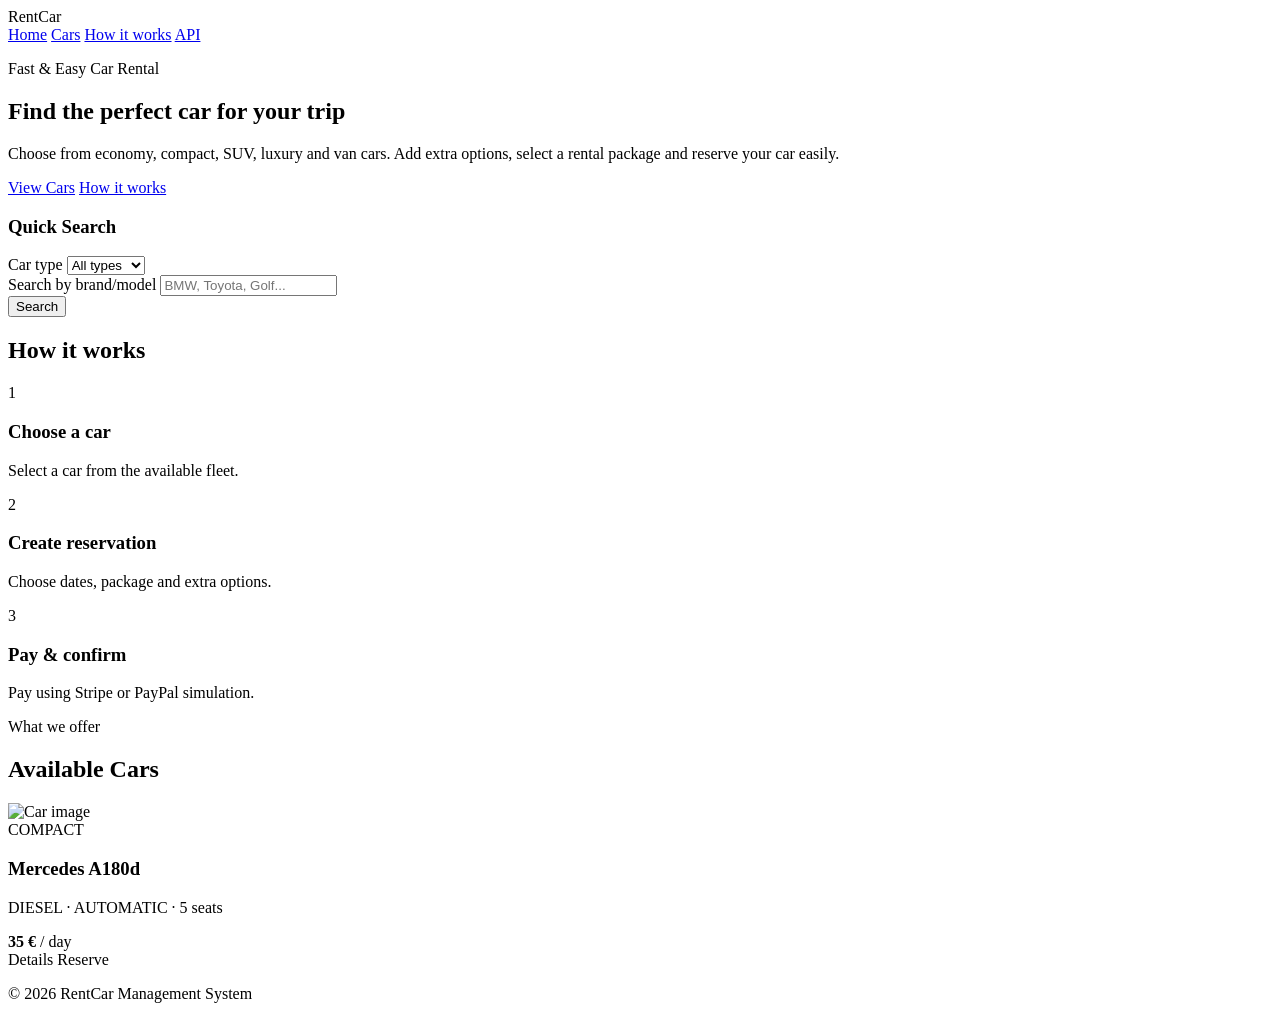
==== src/main/resources/templates/index.html @ b1724d69 "Add home page with dynamic car listing" ====
<!DOCTYPE html>
<html lang="en" xmlns:th="http://www.thymeleaf.org">
<head>
    <meta charset="UTF-8">
    <title>RentCar</title>
    <link rel="stylesheet" th:href="@{/css/home.css}">
</head>
<body>

<header class="navbar">
    <div class="logo">Rent<span>Car</span></div>

    <nav>
        <a href="/">Home</a>
        <a href="#cars">Cars</a>
        <a href="#how-it-works">How it works</a>
        <a href="/swagger-ui.html" target="_blank">API</a>
    </nav>
</header>

<section class="hero">
    <div class="hero-content">
        <p class="subtitle">Fast & Easy Car Rental</p>
        <h1>Find the perfect car for your trip</h1>
        <p class="description">
            Choose from economy, compact, SUV, luxury and van cars.
            Add extra options, select a rental package and reserve your car easily.
        </p>

        <div class="hero-actions">
            <a href="#cars" class="btn-primary">View Cars</a>
            <a href="#how-it-works" class="btn-secondary">How it works</a>
        </div>
    </div>

    <div class="search-box">
        <h3>Quick Search</h3>

        <div class="field">
            <label>Car type</label>
            <select id="carType">
                <option value="">All types</option>
                <option value="ECONOMY">Economy</option>
                <option value="COMPACT">Compact</option>
                <option value="SUV">SUV</option>
                <option value="LUXURY">Luxury</option>
                <option value="VAN">Van</option>
            </select>
        </div>

        <div class="field">
            <label>Search by brand/model</label>
            <input type="text" id="keyword" placeholder="BMW, Toyota, Golf...">
        </div>

        <button onclick="searchCars()">Search</button>
    </div>
</section>

<section id="how-it-works" class="steps">
    <h2>How it works</h2>

    <div class="steps-grid">
        <div class="step-card">
            <span>1</span>
            <h3>Choose a car</h3>
            <p>Select a car from the available fleet.</p>
        </div>

        <div class="step-card">
            <span>2</span>
            <h3>Create reservation</h3>
            <p>Choose dates, package and extra options.</p>
        </div>

        <div class="step-card">
            <span>3</span>
            <h3>Pay & confirm</h3>
            <p>Pay using Stripe or PayPal simulation.</p>
        </div>
    </div>
</section>

<section id="cars" class="cars-section">
    <div class="section-header">
        <p>What we offer</p>
        <h2>Available Cars</h2>
    </div>

    <div class="cars-grid" id="carsContainer">
        <div class="car-card" th:each="car : ${cars}">
            <img th:src="${car.imageUrl}" alt="Car image">

            <div class="car-body">
                <div class="car-type" th:text="${car.carType}">COMPACT</div>

                <h3 th:text="${car.brand + ' ' + car.model}">Mercedes A180d</h3>

                <p class="meta">
                    <span th:text="${car.fuelType}">DIESEL</span>
                    ·
                    <span th:text="${car.transmissionType}">AUTOMATIC</span>
                    ·
                    <span th:text="${car.seats + ' seats'}">5 seats</span>
                </p>

                <div class="price">
                    <strong th:text="${car.pricePerDay + ' €'}">35 €</strong>
                    <span>/ day</span>
                </div>

                <div class="card-actions">
                    <a th:href="@{'/cars-page/' + ${car.id}}" class="details-btn">Details</a>
                    <a th:href="@{'/cars-page/' + ${car.id}}" class="reserve-btn">Reserve</a>
                </div>
            </div>
        </div>
    </div>
</section>

<footer>
    <p>© 2026 RentCar Management System</p>
</footer>

<script>
    async function searchCars() {
        const type = document.getElementById("carType").value;
        const keyword = document.getElementById("keyword").value.trim();

        let url = "/cars/available";

        if (keyword !== "") {
            url = "/cars/search?keyword=" + encodeURIComponent(keyword);
        } else if (type !== "") {
            url = "/cars/type/" + type;
        }

        const response = await fetch(url);
        const cars = await response.json();

        const container = document.getElementById("carsContainer");
        container.innerHTML = "";

        cars.forEach(car => {
            container.innerHTML += `
                <div class="car-card">
                    <img src="${car.imageUrl || '/images/default-car.jpg'}" alt="Car image">

                    <div class="car-body">
                        <div class="car-type">${car.carType}</div>
                        <h3>${car.brand} ${car.model}</h3>

                        <p class="meta">
                            ${car.fuelType} · ${car.transmissionType} · ${car.seats} seats
                        </p>

                        <div class="price">
                            <strong>${car.pricePerDay} €</strong>
                            <span>/ day</span>
                        </div>

                        <div class="card-actions">
                            <a href="/cars-page/${car.id}" class="details-btn">Details</a>
                            <a href="/cars-page/${car.id}" class="reserve-btn">Reserve</a>
                        </div>
                    </div>
                </div>
            `;
        });
    }
</script>

</body>
</html>
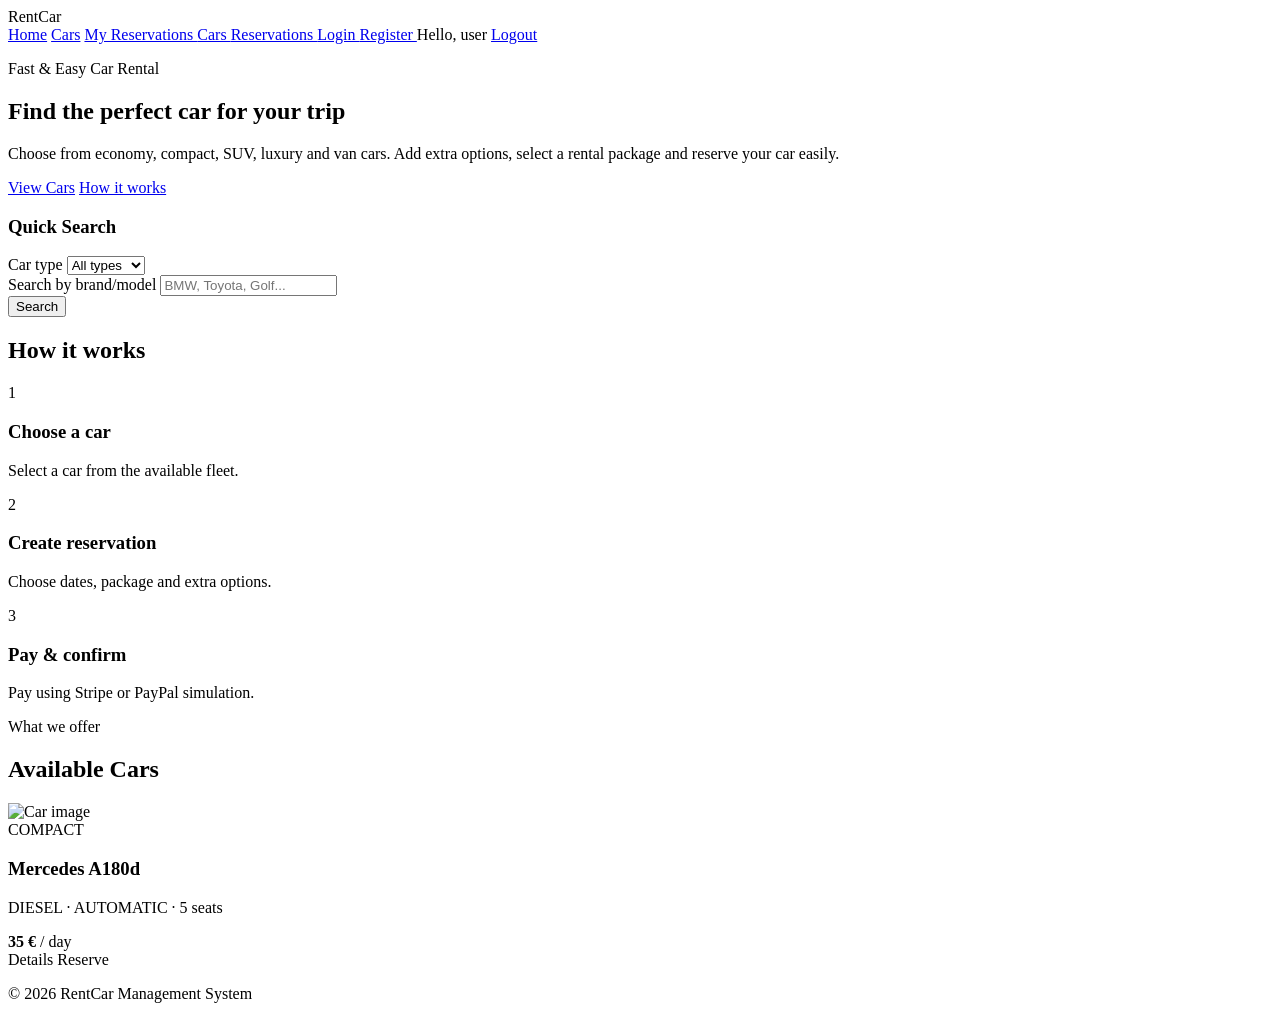
==== commit 8da634e4: "Add login and register pages with session authentication" ====
--- a/src/main/resources/templates/index.html
+++ b/src/main/resources/templates/index.html
@@ -12,9 +12,40 @@
 
     <nav>
         <a href="/">Home</a>
-        <a href="#cars">Cars</a>
-        <a href="#how-it-works">How it works</a>
-        <a href="/swagger-ui.html" target="_blank">API</a>
+        <a href="/#cars">Cars</a>
+
+        <a th:if="${loggedUser != null and loggedUser.role.name() == 'USER'}"
+           href="/my-reservations">
+            My Reservations
+        </a>
+
+        <a th:if="${loggedUser != null and loggedUser.role.name() == 'ADMIN'}"
+           href="/admin/cars">
+             Cars
+        </a>
+
+        <a th:if="${loggedUser != null and loggedUser.role.name() == 'ADMIN'}"
+           href="/admin/reservations">
+             Reservations
+        </a>
+
+        <a th:if="${loggedUser == null}" href="/login">
+            Login
+        </a>
+
+        <a th:if="${loggedUser == null}" href="/register">
+            Register
+        </a>
+
+        <span class="logged-user"
+              th:if="${loggedUser != null}"
+              th:text="'Hello, ' + ${loggedUser.fullName}">
+        Hello, user
+    </span>
+
+        <a th:if="${loggedUser != null}" href="#" onclick="logoutUser()">
+            Logout
+        </a>
     </nav>
 </header>
 
@@ -168,6 +199,13 @@
             `;
         });
     }
+    async function logoutUser() {
+        await fetch("/auth/logout", {
+            method: "POST"
+        });
+
+        window.location.href = "/";
+    }
 </script>
 
 </body>
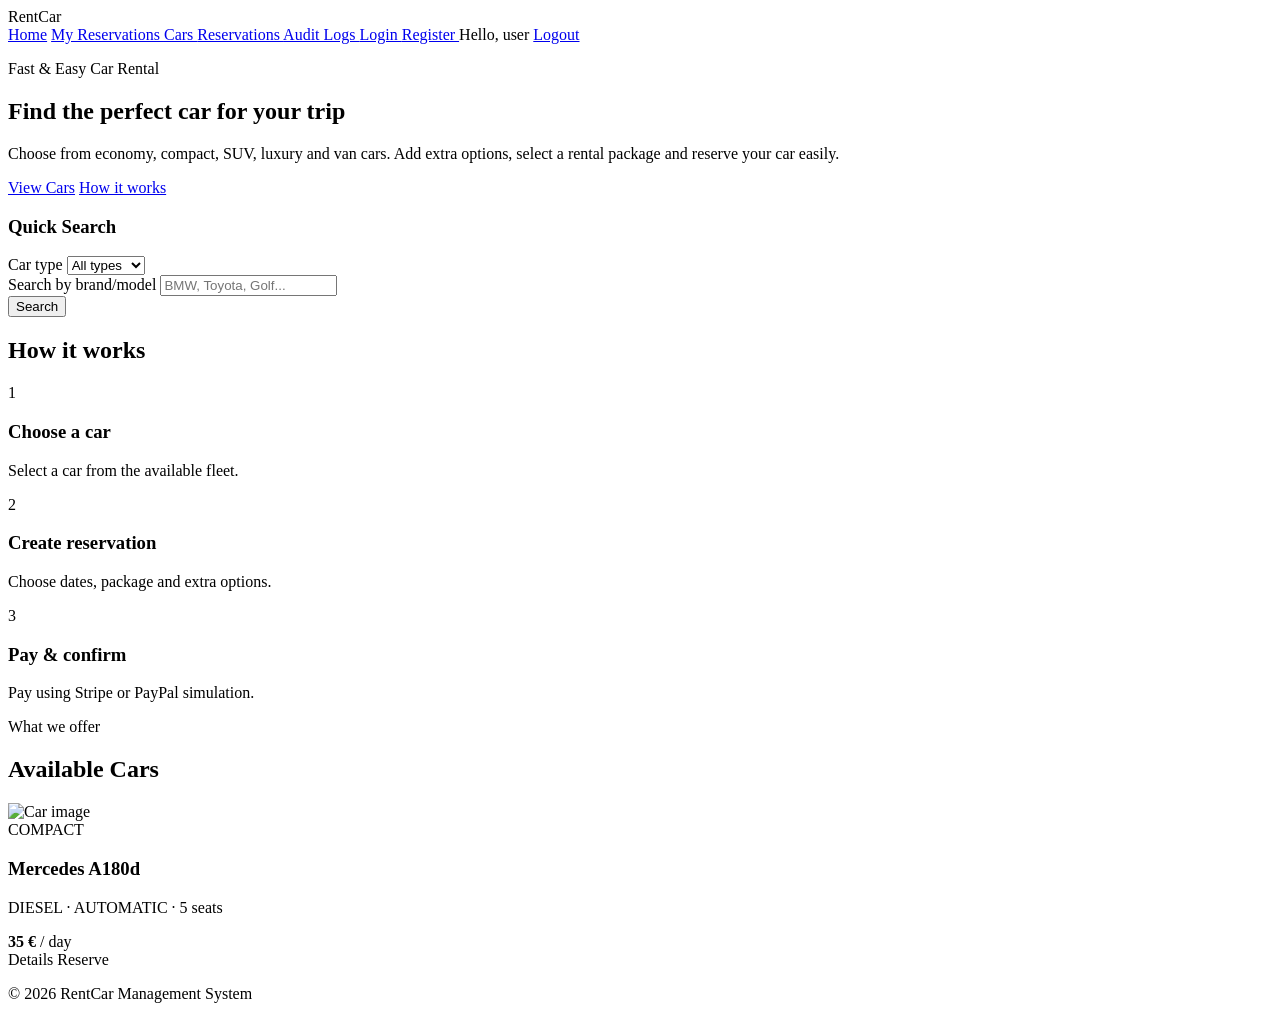
==== commit 20bb9fac: "Improve frontend navigation and car image assets" ====
--- a/src/main/resources/templates/index.html
+++ b/src/main/resources/templates/index.html
@@ -12,7 +12,7 @@
 
     <nav>
         <a href="/">Home</a>
-        <a href="/#cars">Cars</a>
+<!--        <a href="/#cars">Cars</a>-->
 
         <a th:if="${loggedUser != null and loggedUser.role.name() == 'USER'}"
            href="/my-reservations">
@@ -27,6 +27,11 @@
         <a th:if="${loggedUser != null and loggedUser.role.name() == 'ADMIN'}"
            href="/admin/reservations">
              Reservations
+        </a>
+
+        <a th:if="${loggedUser != null and loggedUser.role.name() == 'ADMIN'}"
+           href="/admin/audit-logs">
+            Audit Logs
         </a>
 
         <a th:if="${loggedUser == null}" href="/login">
